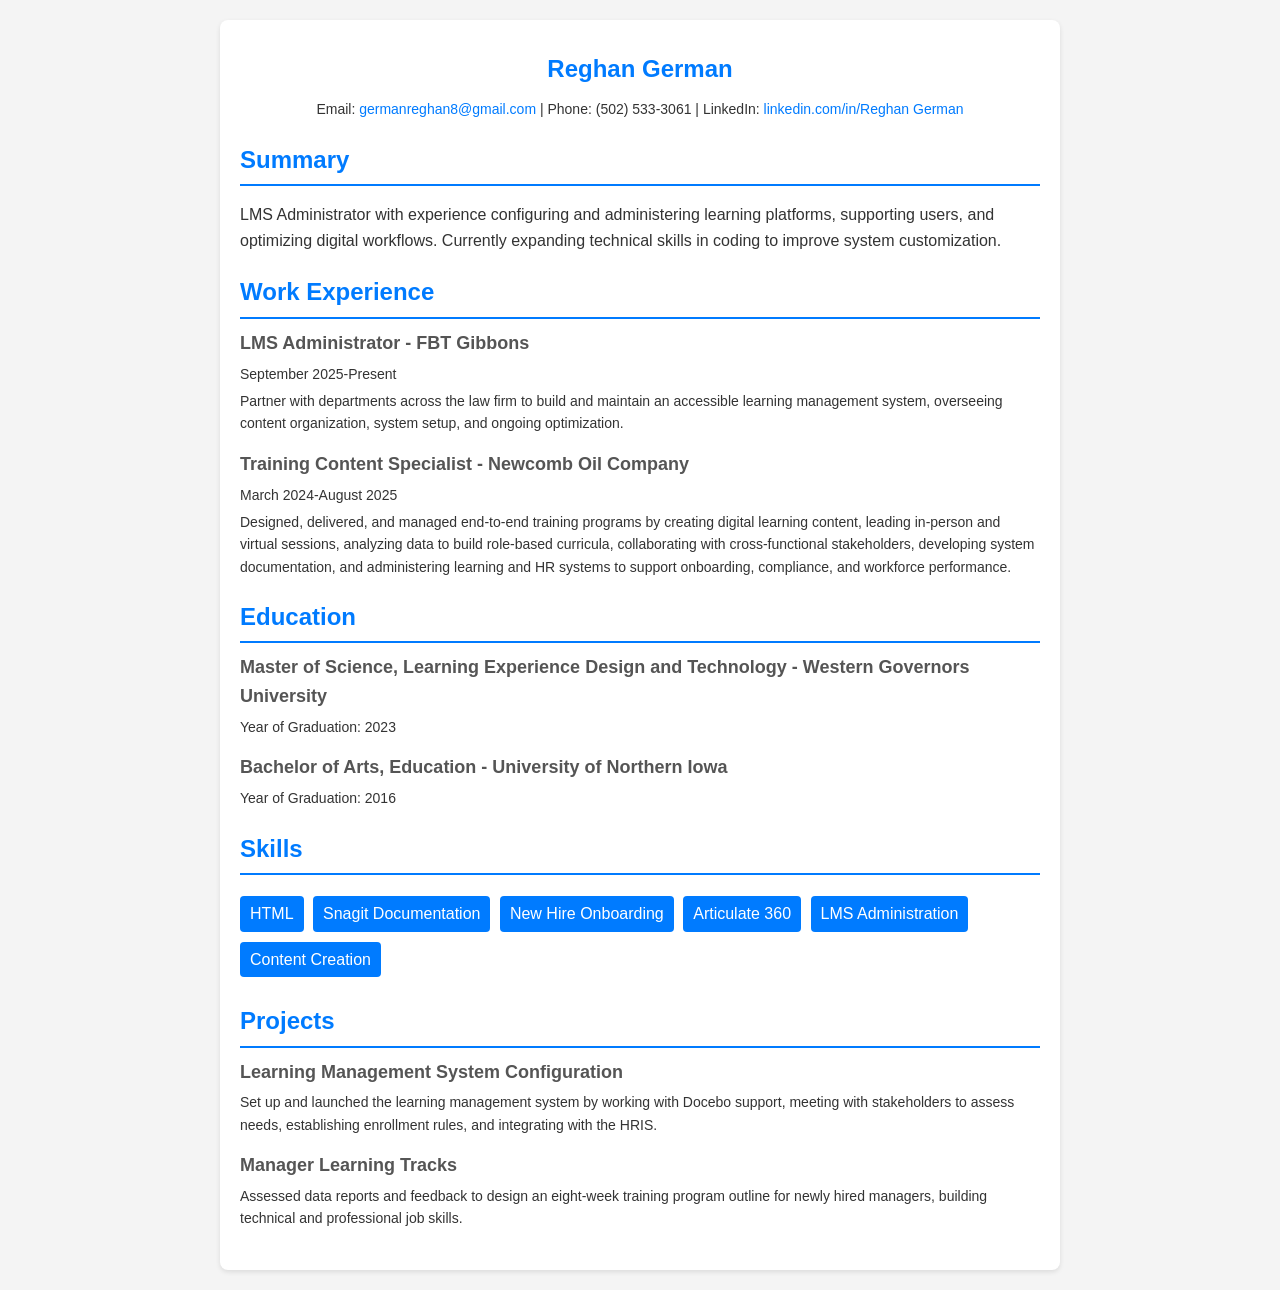
==== index.html @ cd566a8b "Updated resume information" ====
<!DOCTYPE html>
<html lang="en">
    <head>
        <meta charset="UTF-8" />
        <meta name="viewport" content="width=device-width, initial-scale=1.0" />
        <title>Resume</title>
    </head>
 
    <style>
        body {
            font-family: Arial, sans-serif;
            line-height: 1.6;
            margin: 0;
            padding: 0;
            color: #333;
            background-color: #f4f4f4;
        }
        .container {
            max-width: 800px;
            margin: 20px auto;
            padding: 20px;
            background: #fff;
            border-radius: 8px;
            box-shadow: 0 2px 5px rgba(0, 0, 0, 0.1);
        }
        h1,
        h2 {
            color: #007bff;
        }
        .header {
            text-align: center;
        }
        .header h1 {
            margin: 10px 0;
        }
        .contact {
            margin: 10px 0;
            font-size: 14px;
        }
        .contact a {
            color: #007bff;
            text-decoration: none;
        }
        .section {
            margin: 20px 0;
        }
        .section h2 {
            margin-bottom: 10px;
            border-bottom: 2px solid #007bff;
            padding-bottom: 5px;
        }
        .item {
            margin-bottom: 15px;
        }
        .item h3 {
            margin: 0;
            font-size: 18px;
            color: #555;
        }
        .item p {
            margin: 5px 0;
            font-size: 14px;
        }
        .skills ul {
            list-style: none;
            padding: 0;
        }
        .skills ul li {
            display: inline-block;
            background: #007bff;
            color: #fff;
            padding: 5px 10px;
            margin: 5px 5px 5px 0;
            border-radius: 4px;
        }
    </style>
 
    <body>
        <main class="container">
            <section class="header">
                <h1>Reghan German</h1>
                <p class="contact">
                    Email:
                    <a href="mailto:yourname@example.com"
                        >germanreghan8@gmail.com</a
                    >
                    | Phone: (502) 533-3061 | LinkedIn:
                    <a href="#">linkedin.com/in/Reghan German</a>
                </p>
            </section>
            <section class="section">
                <h2>Summary</h2>
                <p>
                    LMS Administrator with experience configuring and administering learning platforms, supporting users, and optimizing digital workflows. Currently expanding technical skills in coding to improve system customization.
                    
                </p>
            </section>
            <section class="section">
                <h2>Work Experience</h2>
                <div class="item">
                    <h3>LMS Administrator - FBT Gibbons</h3>
                    <p>September 2025-Present</p>
                    <p>
                        Partner with departments across the law firm to build and maintain an accessible learning management system, overseeing content organization, system setup, and ongoing optimization.
                    </p>
                </div>
                <div class="item">
                    <h3>Training Content Specialist - Newcomb Oil Company</h3>
                    <p>March 2024-August 2025</p>
                    <p>
                        Designed, delivered, and managed end-to-end training programs by creating digital learning content, leading in-person and virtual sessions, analyzing data to build role-based curricula, collaborating with cross-functional stakeholders, developing system documentation, and administering learning and HR systems to support onboarding, compliance, and workforce performance.
                    </p>
                </div>
            </section>
            <div class="section">
                <h2>Education</h2>
                <div class="item">
                    <h3>Master of Science, Learning Experience Design and Technology - Western Governors University</h3>
                    <p>Year of Graduation: 2023</p>
                </div>
                <div class="item">
                    <h3>Bachelor of Arts, Education - University of Northern Iowa</h3>
                    <p>Year of Graduation: 2016</p>
                </div>
            </section>
            <section class="section">
                <h2>Skills</h2>
                <div class="skills">
                    <ul>
                        <li>HTML</li>
                        <li>Snagit Documentation</li>
                        <li>New Hire Onboarding</li>
                        <li>Articulate 360</li>
                        <li>LMS Administration</li>
                        <li>Content Creation</li>
                    </ul>
                </div>
            </section>
            <section class="section">
                <h2>Projects</h2>
                <div class="item">
                    <h3>Learning Management System Configuration</h3>
                    <p>
                        Set up and launched the learning management system by working with Docebo support, meeting with stakeholders to assess needs, establishing enrollment rules, and integrating with the HRIS.
                    </p>
                </div>
                <div class="item">
                    <h3>Manager Learning Tracks</h3>
                    <p>
                        Assessed data reports and feedback to design an eight-week training program outline for newly hired managers, building technical and professional job skills.
                    </p>
                </div>
            </section>
        </main>
    </body>
</html>
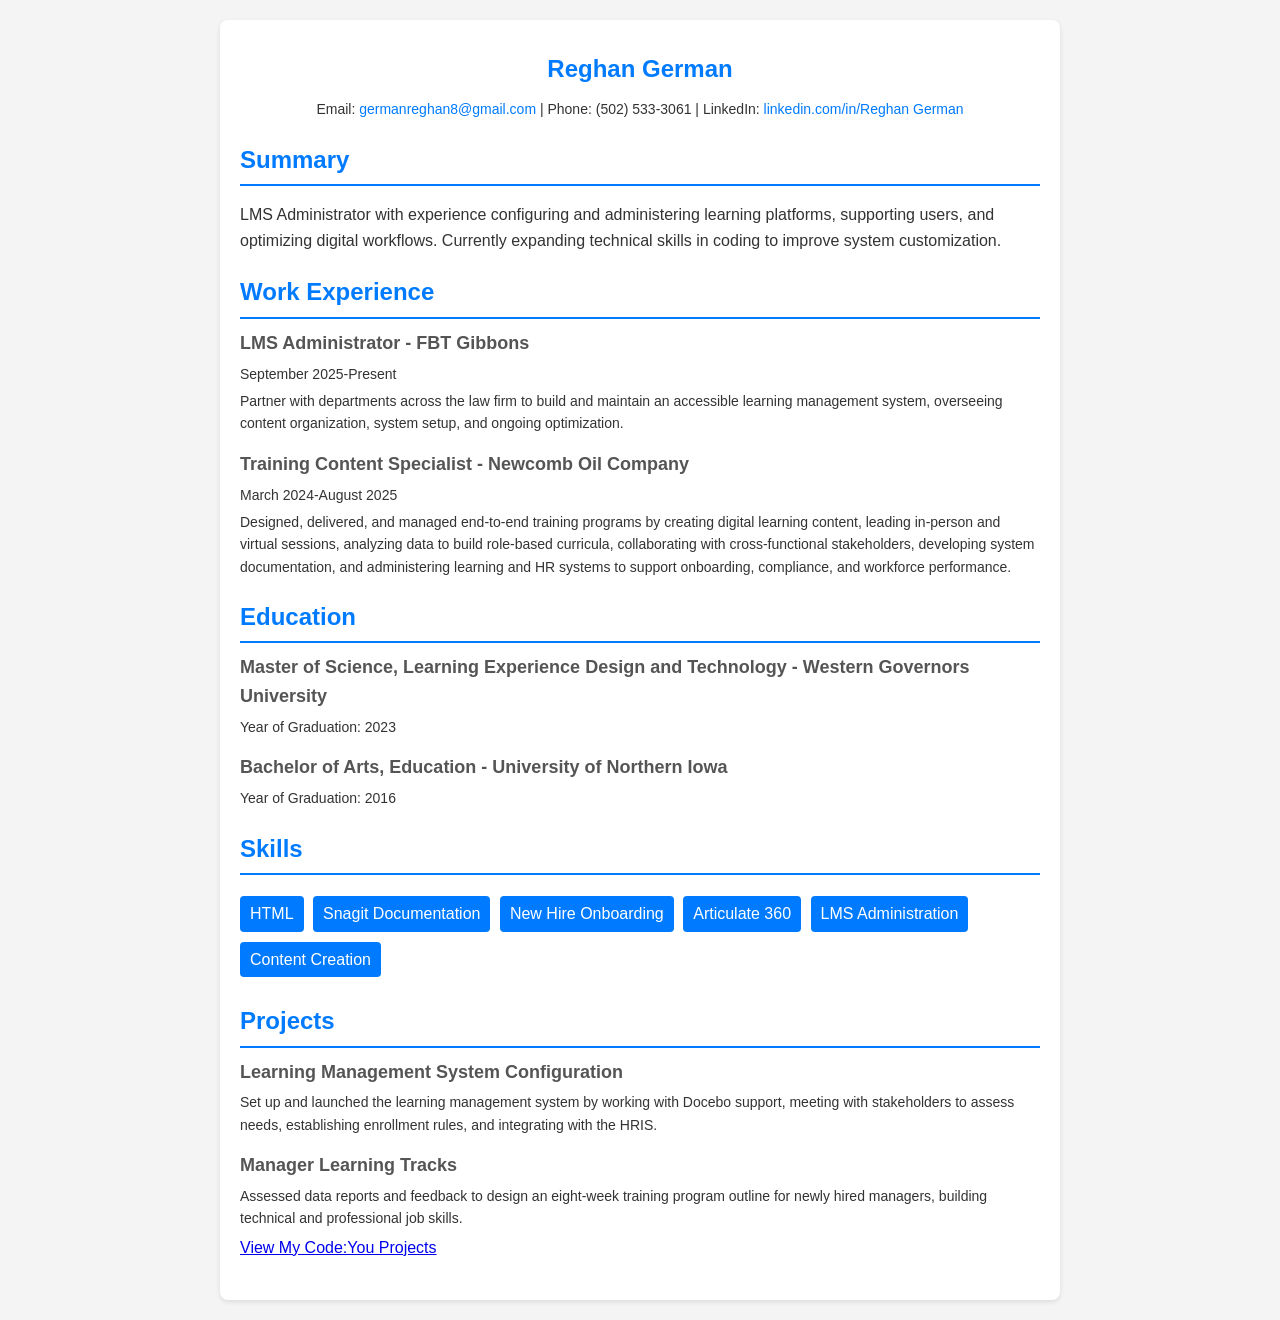
==== commit 08cf21bf: "Added Projects page and a CSS page" ====
--- a/index.html
+++ b/index.html
@@ -4,76 +4,9 @@
         <meta charset="UTF-8" />
         <meta name="viewport" content="width=device-width, initial-scale=1.0" />
         <title>Resume</title>
+        <link rel="stylesheet" href="styles.css">
     </head>
  
-    <style>
-        body {
-            font-family: Arial, sans-serif;
-            line-height: 1.6;
-            margin: 0;
-            padding: 0;
-            color: #333;
-            background-color: #f4f4f4;
-        }
-        .container {
-            max-width: 800px;
-            margin: 20px auto;
-            padding: 20px;
-            background: #fff;
-            border-radius: 8px;
-            box-shadow: 0 2px 5px rgba(0, 0, 0, 0.1);
-        }
-        h1,
-        h2 {
-            color: #007bff;
-        }
-        .header {
-            text-align: center;
-        }
-        .header h1 {
-            margin: 10px 0;
-        }
-        .contact {
-            margin: 10px 0;
-            font-size: 14px;
-        }
-        .contact a {
-            color: #007bff;
-            text-decoration: none;
-        }
-        .section {
-            margin: 20px 0;
-        }
-        .section h2 {
-            margin-bottom: 10px;
-            border-bottom: 2px solid #007bff;
-            padding-bottom: 5px;
-        }
-        .item {
-            margin-bottom: 15px;
-        }
-        .item h3 {
-            margin: 0;
-            font-size: 18px;
-            color: #555;
-        }
-        .item p {
-            margin: 5px 0;
-            font-size: 14px;
-        }
-        .skills ul {
-            list-style: none;
-            padding: 0;
-        }
-        .skills ul li {
-            display: inline-block;
-            background: #007bff;
-            color: #fff;
-            padding: 5px 10px;
-            margin: 5px 5px 5px 0;
-            border-radius: 4px;
-        }
-    </style>
  
     <body>
         <main class="container">
@@ -149,6 +82,7 @@
                     <p>
                         Assessed data reports and feedback to design an eight-week training program outline for newly hired managers, building technical and professional job skills.
                     </p>
+                    <a href="projects.html">View My Code:You Projects</a>
                 </div>
             </section>
         </main>
--- a/styles.css
+++ b/styles.css
@@ -0,0 +1,66 @@
+body {
+            font-family: Arial, sans-serif;
+            line-height: 1.6;
+            margin: 0;
+            padding: 0;
+            color: #333;
+            background-color: #f4f4f4;
+        }
+        .container {
+            max-width: 800px;
+            margin: 20px auto;
+            padding: 20px;
+            background: #fff;
+            border-radius: 8px;
+            box-shadow: 0 2px 5px rgba(0, 0, 0, 0.1);
+        }
+        h1,
+        h2 {
+            color: #007bff;
+        }
+        .header {
+            text-align: center;
+        }
+        .header h1 {
+            margin: 10px 0;
+        }
+        .contact {
+            margin: 10px 0;
+            font-size: 14px;
+        }
+        .contact a {
+            color: #007bff;
+            text-decoration: none;
+        }
+        .section {
+            margin: 20px 0;
+        }
+        .section h2 {
+            margin-bottom: 10px;
+            border-bottom: 2px solid #007bff;
+            padding-bottom: 5px;
+        }
+        .item {
+            margin-bottom: 15px;
+        }
+        .item h3 {
+            margin: 0;
+            font-size: 18px;
+            color: #555;
+        }
+        .item p {
+            margin: 5px 0;
+            font-size: 14px;
+        }
+        .skills ul {
+            list-style: none;
+            padding: 0;
+        }
+        .skills ul li {
+            display: inline-block;
+            background: #007bff;
+            color: #fff;
+            padding: 5px 10px;
+            margin: 5px 5px 5px 0;
+            border-radius: 4px;
+        }
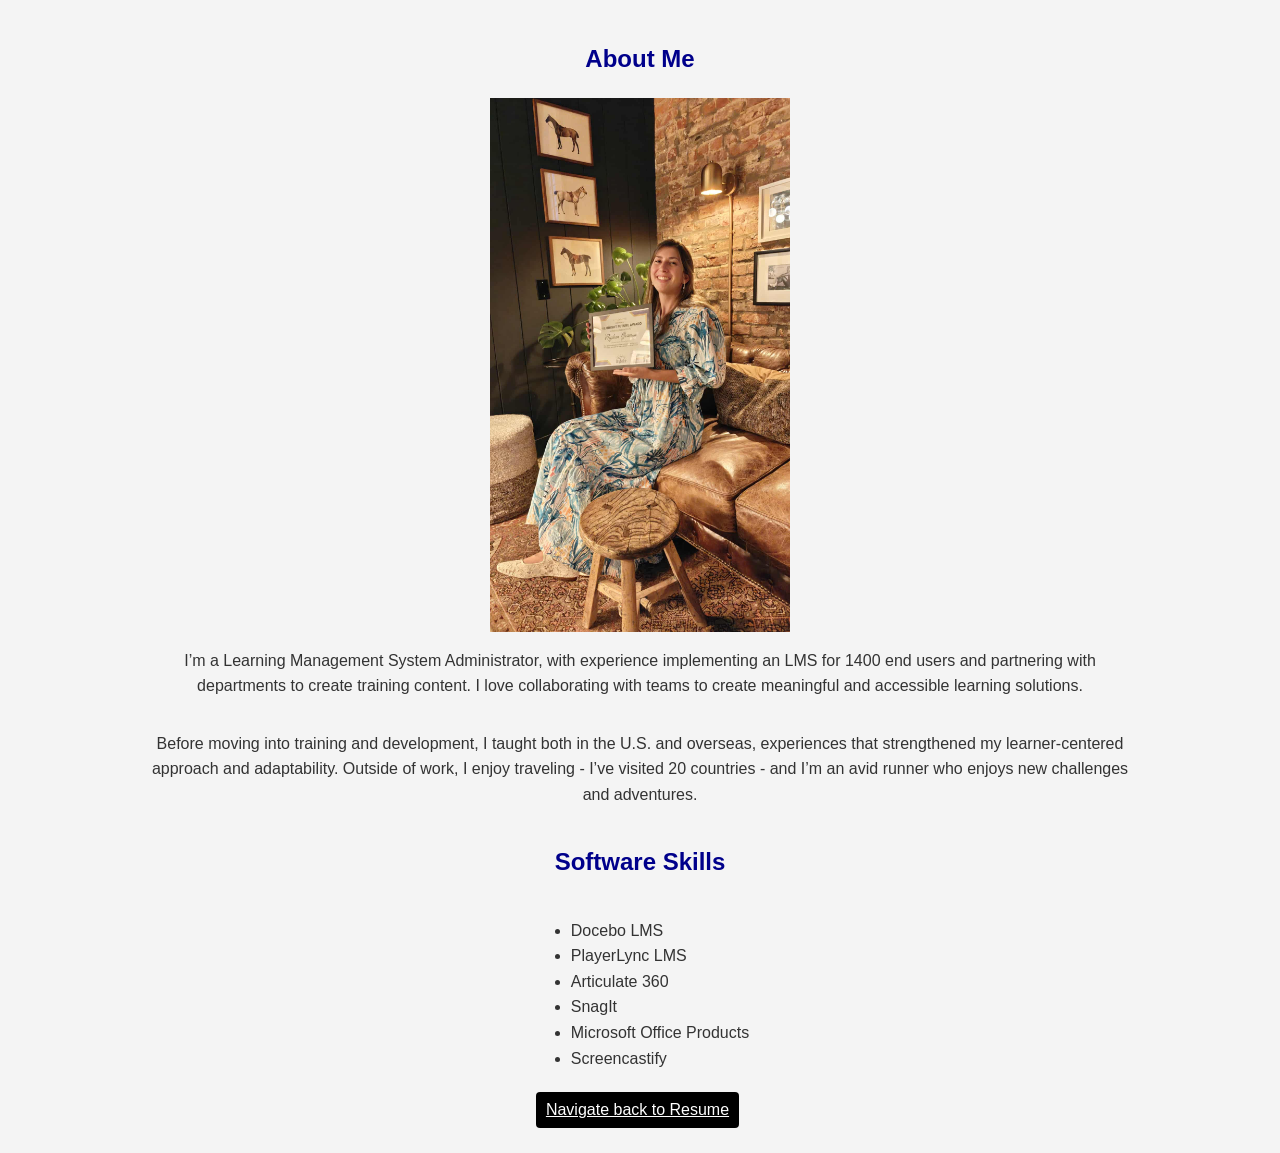
==== commit c75ac76b: "Added an About Me page, an additional CSS page with a media query for desktop, and updated the look " ====
--- a/index.html
+++ b/index.html
@@ -1,90 +1,33 @@
 <!DOCTYPE html>
 <html lang="en">
-    <head>
-        <meta charset="UTF-8" />
-        <meta name="viewport" content="width=device-width, initial-scale=1.0" />
-        <title>Resume</title>
-        <link rel="stylesheet" href="styles.css">
-    </head>
- 
- 
-    <body>
-        <main class="container">
-            <section class="header">
-                <h1>Reghan German</h1>
-                <p class="contact">
-                    Email:
-                    <a href="mailto:yourname@example.com"
-                        >germanreghan8@gmail.com</a
-                    >
-                    | Phone: (502) 533-3061 | LinkedIn:
-                    <a href="#">linkedin.com/in/Reghan German</a>
-                </p>
-            </section>
-            <section class="section">
-                <h2>Summary</h2>
-                <p>
-                    LMS Administrator with experience configuring and administering learning platforms, supporting users, and optimizing digital workflows. Currently expanding technical skills in coding to improve system customization.
-                    
-                </p>
-            </section>
-            <section class="section">
-                <h2>Work Experience</h2>
-                <div class="item">
-                    <h3>LMS Administrator - FBT Gibbons</h3>
-                    <p>September 2025-Present</p>
-                    <p>
-                        Partner with departments across the law firm to build and maintain an accessible learning management system, overseeing content organization, system setup, and ongoing optimization.
-                    </p>
-                </div>
-                <div class="item">
-                    <h3>Training Content Specialist - Newcomb Oil Company</h3>
-                    <p>March 2024-August 2025</p>
-                    <p>
-                        Designed, delivered, and managed end-to-end training programs by creating digital learning content, leading in-person and virtual sessions, analyzing data to build role-based curricula, collaborating with cross-functional stakeholders, developing system documentation, and administering learning and HR systems to support onboarding, compliance, and workforce performance.
-                    </p>
-                </div>
-            </section>
-            <div class="section">
-                <h2>Education</h2>
-                <div class="item">
-                    <h3>Master of Science, Learning Experience Design and Technology - Western Governors University</h3>
-                    <p>Year of Graduation: 2023</p>
-                </div>
-                <div class="item">
-                    <h3>Bachelor of Arts, Education - University of Northern Iowa</h3>
-                    <p>Year of Graduation: 2016</p>
-                </div>
-            </section>
-            <section class="section">
-                <h2>Skills</h2>
-                <div class="skills">
-                    <ul>
-                        <li>HTML</li>
-                        <li>Snagit Documentation</li>
-                        <li>New Hire Onboarding</li>
-                        <li>Articulate 360</li>
-                        <li>LMS Administration</li>
-                        <li>Content Creation</li>
-                    </ul>
-                </div>
-            </section>
-            <section class="section">
-                <h2>Projects</h2>
-                <div class="item">
-                    <h3>Learning Management System Configuration</h3>
-                    <p>
-                        Set up and launched the learning management system by working with Docebo support, meeting with stakeholders to assess needs, establishing enrollment rules, and integrating with the HRIS.
-                    </p>
-                </div>
-                <div class="item">
-                    <h3>Manager Learning Tracks</h3>
-                    <p>
-                        Assessed data reports and feedback to design an eight-week training program outline for newly hired managers, building technical and professional job skills.
-                    </p>
-                    <a href="projects.html">View My Code:You Projects</a>
-                </div>
-            </section>
-        </main>
-    </body>
+<head>
+    <meta charset="UTF-8">
+    <meta name="viewport" content="width=device-width, initial-scale=1.0">
+    <title>About Me</title>
+    <link rel="stylesheet" href="./css/styles.css">
+    <link rel="stylesheet" href="./css/index.css">
+</head>
+<body>
+    <section class="about-me">
+    <h1>About Me</h1>
+    <img src="BrightsideAwardPhoto.jpg" alt="Photo of Reghan with Brightside Award" width="200">
+
+    <p>I’m a Learning Management System Administrator, with experience implementing an LMS for 1400 end users and partnering with departments to create training content. I love collaborating with teams to create meaningful and accessible learning solutions.</p> 
+
+    <p>Before moving into training and development, I taught both in the U.S. and overseas, experiences that strengthened my learner-centered approach and adaptability. Outside of work, I enjoy traveling - I’ve visited 20 countries - and I’m an avid runner who enjoys new challenges and adventures.</p>
+
+    <h2>Software Skills</h2>
+
+    <ul>
+        <li>Docebo LMS</li>
+        <li>PlayerLync LMS</li>
+        <li>Articulate 360</li>
+        <li>SnagIt</li>
+        <li>Microsoft Office Products</li>
+        <li>Screencastify</li>
+    </ul>
+    <a href="resume.html" class="button-link">Navigate back to Resume</a>
+    </section>
+
+</body>
 </html>
--- a/css/styles.css
+++ b/css/styles.css
@@ -0,0 +1,74 @@
+body {
+            font-family: Arial, sans-serif;
+            line-height: 1.6;
+            margin: 0;
+            padding: 0;
+            color: #333;
+            background-color: #f4f4f4;
+        }
+        .container {
+            max-width: 800px;
+            margin: 20px auto;
+            padding: 20px;
+            background: #fff;
+            border-radius: 8px;
+            box-shadow: 0 2px 5px rgba(0, 0, 0, 0.1);
+        }
+        h1,
+        h2 {
+            color: darkblue;
+        }
+        .header {
+            text-align: center;
+        }
+        .header h1 {
+            margin: 10px 0;
+        }
+        .contact {
+            margin: 10px 0;
+            font-size: 14px;
+        }
+        .contact a {
+            color: black;
+            text-decoration: none;
+        }
+        .section {
+            margin: 20px 0;
+        }
+        .section h2 {
+            margin-bottom: 10px;
+            border-bottom: 2px solid darkblue;
+            padding-bottom: 5px;
+        }
+        .item {
+            margin-bottom: 15px;
+        }
+        .item h3 {
+            margin: 0;
+            font-size: 18px;
+            color: #555;
+        }
+        .item p {
+            margin: 5px 0;
+            font-size: 14px;
+        }
+        .skills ul {
+            list-style: none;
+            padding: 0;
+        }
+        .skills ul li {
+            display: inline-block;
+            background: darkblue;
+            color: #fff;
+            padding: 5px 10px;
+            margin: 5px 5px 5px 0;
+            border-radius: 4px;
+        }
+        .button-link {
+            display: inline-block;
+            background-color: black;
+            color: #fff;
+            padding: 5px 10px;
+            margin: 5px 5px 5px 0;
+            border-radius: 4px;
+        }
--- a/css/index.css
+++ b/css/index.css
@@ -0,0 +1,31 @@
+.about-me {
+    display: flex;
+    flex-direction: column;
+    align-items: center;
+    text-align: center;
+    padding: 15px;
+}
+
+.about-me ul {
+  list-style-position: inline-block;
+  text-align: left;
+  padding: 10;
+}
+
+.about-me img {
+    width: 200px;
+}
+
+/* DESKTOP */
+@media (min-width: 1200px) {
+
+.about-me {
+    max-width: 1000px;
+    margin: auto;
+    padding: 20px;
+}
+
+.about-me img {
+    width: 300px;
+}
+}
